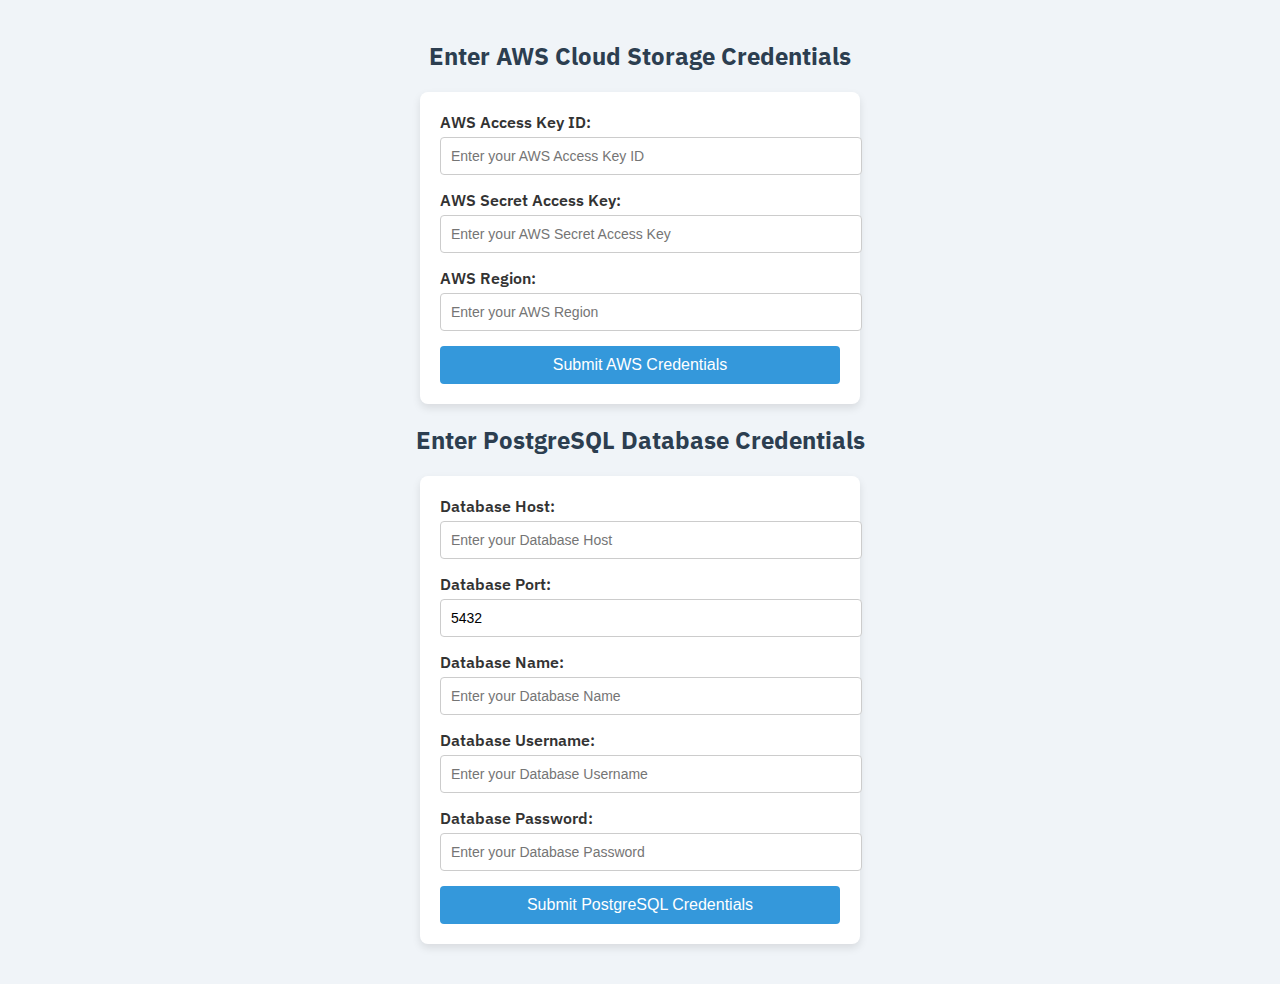
==== backend/templates/configure.html @ e6fbcd4a "Adding working backend" ====
<!DOCTYPE html>
<html lang="en">
<head>
    <meta charset="UTF-8">
    <meta name="viewport" content="width=device-width, initial-scale=1.0">
    <title>Cloud & PostgreSQL Credentials</title>
    <link href="https://fonts.googleapis.com/css2?family=IBM+Plex+Sans:wght@400;600&display=swap" rel="stylesheet">
    <link rel="stylesheet" href="{{ url_for('static', filename='style.css') }}">
    <style>
        body {
            font-family: 'IBM Plex Sans', sans-serif;
            background-color: #f0f4f8;
            color: #333;
            margin: 0;
            padding: 0;
            display: flex;
            justify-content: center;
            align-items: center;
            min-height: 100vh;
        }
        h2, h3 {
            text-align: center;
            color: #2c3e50;
        }
        form {
            background-color: #fff;
            padding: 20px;
            border-radius: 8px;
            box-shadow: 0 4px 8px rgba(0, 0, 0, 0.1);
            max-width: 400px;
            margin: 20px auto;
        }
        label {
            font-weight: 600;
            margin-bottom: 5px;
            display: block;
        }
        input[type="text"], input[type="password"] {
            width: 100%;
            padding: 10px;
            margin-bottom: 15px;
            border: 1px solid #ccc;
            border-radius: 4px;
            font-size: 14px;
        }
        button {
            width: 100%;
            background-color: #3498db;
            color: white;
            padding: 10px;
            border: none;
            border-radius: 4px;
            font-size: 16px;
            cursor: pointer;
        }
        button:hover {
            background-color: #2980b9;
        }
        h3 {
            margin-top: 20px;
            color: #e74c3c;
        }
        .container {
            width: 100%;
            padding: 20px;
        }
    </style>
</head>
<body>
    <div class="container">
        <h2>Enter AWS Cloud Storage Credentials</h2>
        <form id="cloud-credentials-form">
            <label for="access-key">AWS Access Key ID:</label>
            <input type="text" id="access-key" name="access-key" placeholder="Enter your AWS Access Key ID" required>
            
            <label for="secret-key">AWS Secret Access Key:</label>
            <input type="password" id="secret-key" name="secret-key" placeholder="Enter your AWS Secret Access Key" required>
            
            <label for="region">AWS Region:</label>
            <input type="text" id="region" name="region" placeholder="Enter your AWS Region" required>
            
            <button type="submit">Submit AWS Credentials</button>
        </form>

        <h3 id="cloud-message"></h3>

        <h2>Enter PostgreSQL Database Credentials</h2>
        <form id="postgres-credentials-form">
            <label for="db-host">Database Host:</label>
            <input type="text" id="db-host" name="db-host" placeholder="Enter your Database Host" required>
            
            <label for="db-port">Database Port:</label>
            <input type="text" id="db-port" name="db-port" value="5432" required>
            
            <label for="db-name">Database Name:</label>
            <input type="text" id="db-name" name="db-name" placeholder="Enter your Database Name" required>
            
            <label for="db-user">Database Username:</label>
            <input type="text" id="db-user" name="db-user" placeholder="Enter your Database Username" required>
            
            <label for="db-password">Database Password:</label>
            <input type="password" id="db-password" name="db-password" placeholder="Enter your Database Password" required>
            
            <button type="submit">Submit PostgreSQL Credentials</button>
        </form>

        <h3 id="postgres-message"></h3>
    </div>

    <script>
        // AWS Cloud Credentials Form Submission
        document.getElementById("cloud-credentials-form").onsubmit = async function(event) {
            event.preventDefault();  // Prevent form from reloading the page
            const accessKey = document.getElementById("access-key").value;
            const secretKey = document.getElementById("secret-key").value;
            const region = document.getElementById("region").value;

            // Send the cloud credentials to the backend (Flask)
            const response = await fetch("/get_files", {
                method: "POST",
                headers: {
                    "Content-Type": "application/json"
                },
                body: JSON.stringify({
                    access_key: accessKey,
                    secret_key: secretKey,
                    region: region
                })
            });

            const data = await response.json();
            if (data.success) {
                document.getElementById("cloud-message").innerText = "AWS files downloaded successfully!";
            } else {
                document.getElementById("cloud-message").innerText = "Error: " + data.message;
            }
        };

        // PostgreSQL Credentials Form Submission
        document.getElementById("postgres-credentials-form").onsubmit = async function(event) {
            event.preventDefault();  // Prevent form from reloading the page
            const dbHost = document.getElementById("db-host").value;
            const dbPort = document.getElementById("db-port").value;
            const dbName = document.getElementById("db-name").value;
            const dbUser = document.getElementById("db-user").value;
            const dbPassword = document.getElementById("db-password").value;

            // Send the PostgreSQL credentials to the backend (Flask)
            const response = await fetch("/connect_postgres", {
                method: "POST",
                headers: {
                    "Content-Type": "application/json"
                },
                body: JSON.stringify({
                    db_host: dbHost,
                    db_port: dbPort,
                    db_name: dbName,
                    db_user: dbUser,
                    db_password: dbPassword
                })
            });

            const data = await response.json();
            if (data.success) {
                document.getElementById("postgres-message").innerText = "PostgreSQL connected successfully!";
            } else {
                document.getElementById("postgres-message").innerText = "Error: " + data.message;
            }
        };
    </script>
</body>
</html>
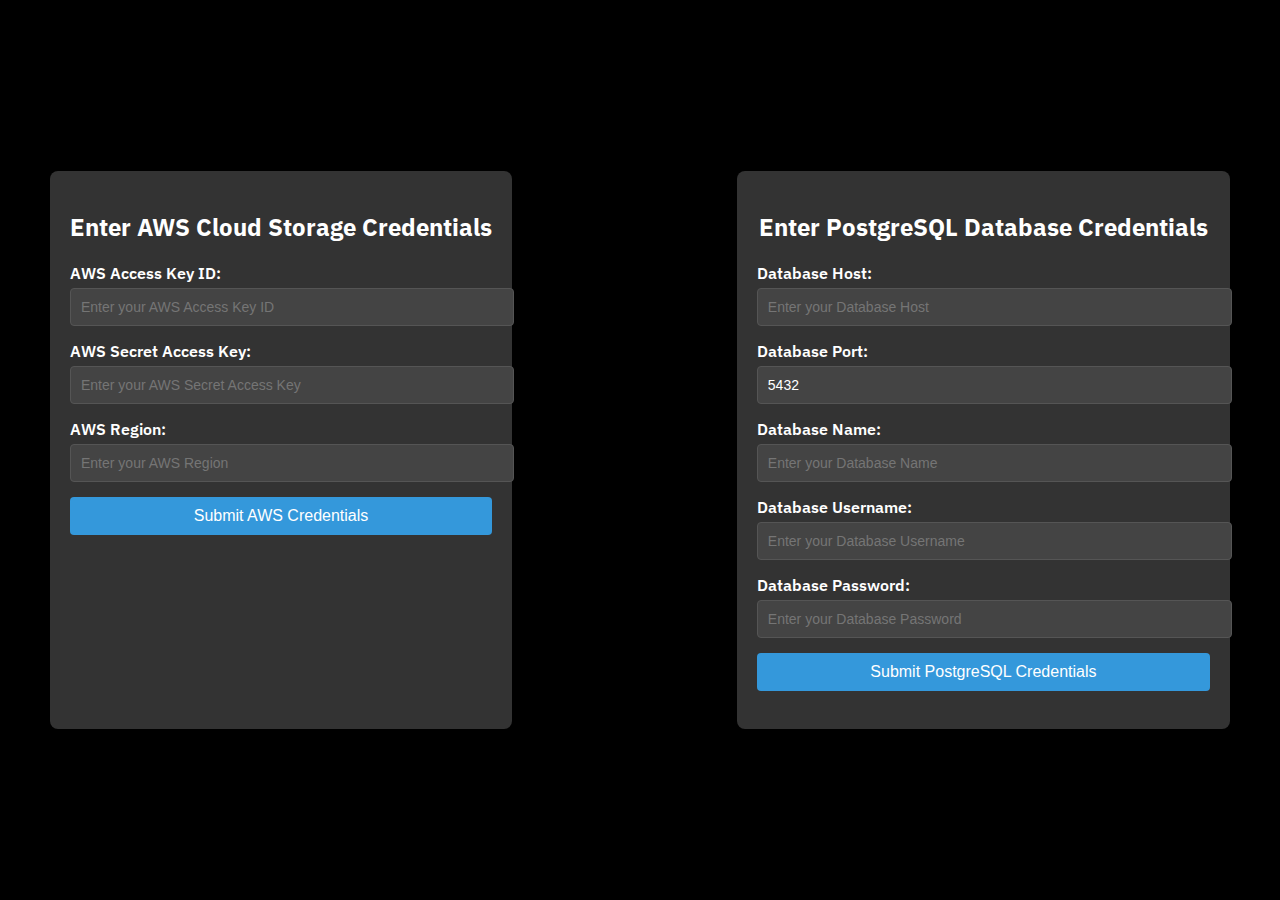
==== commit 25679ce9: "Connecting all pages" ====
--- a/backend/templates/configure.html
+++ b/backend/templates/configure.html
@@ -9,8 +9,8 @@
     <style>
         body {
             font-family: 'IBM Plex Sans', sans-serif;
-            background-color: #f0f4f8;
-            color: #333;
+            background-color: #000; /* Black background */
+            color: #fff; /* White text */
             margin: 0;
             padding: 0;
             display: flex;
@@ -18,17 +18,25 @@
             align-items: center;
             min-height: 100vh;
         }
+        .container {
+            display: flex;
+            justify-content: space-between;
+            width: 100%;
+            max-width: 1200px;
+            padding: 20px;
+        }
+        .form-container {
+            background-color: #333; /* Darker background for the form */
+            padding: 20px;
+            border-radius: 8px;
+            box-shadow: 0 4px 8px rgba(0, 0, 0, 0.3);
+            max-width: 500px;
+            margin: 10px;
+            color: #fff;
+        }
         h2, h3 {
             text-align: center;
-            color: #2c3e50;
-        }
-        form {
-            background-color: #fff;
-            padding: 20px;
-            border-radius: 8px;
-            box-shadow: 0 4px 8px rgba(0, 0, 0, 0.1);
-            max-width: 400px;
-            margin: 20px auto;
+            color: #fff;
         }
         label {
             font-weight: 600;
@@ -39,9 +47,11 @@
             width: 100%;
             padding: 10px;
             margin-bottom: 15px;
-            border: 1px solid #ccc;
+            border: 1px solid #555; /* Darker border */
             border-radius: 4px;
             font-size: 14px;
+            background-color: #444; /* Darker input background */
+            color: #fff;
         }
         button {
             width: 100%;
@@ -56,59 +66,70 @@
         button:hover {
             background-color: #2980b9;
         }
-        h3 {
+        .result-button {
+            text-align: center;
             margin-top: 20px;
-            color: #e74c3c;
-        }
-        .container {
-            width: 100%;
-            padding: 20px;
+        }
+        .result-button button {
+            background-color: #2ecc71; /* Green button for results */
+        }
+        .result-button button:hover {
+            background-color: #27ae60;
         }
     </style>
 </head>
 <body>
     <div class="container">
-        <h2>Enter AWS Cloud Storage Credentials</h2>
-        <form id="cloud-credentials-form">
-            <label for="access-key">AWS Access Key ID:</label>
-            <input type="text" id="access-key" name="access-key" placeholder="Enter your AWS Access Key ID" required>
-            
-            <label for="secret-key">AWS Secret Access Key:</label>
-            <input type="password" id="secret-key" name="secret-key" placeholder="Enter your AWS Secret Access Key" required>
-            
-            <label for="region">AWS Region:</label>
-            <input type="text" id="region" name="region" placeholder="Enter your AWS Region" required>
-            
-            <button type="submit">Submit AWS Credentials</button>
-        </form>
-
-        <h3 id="cloud-message"></h3>
-
-        <h2>Enter PostgreSQL Database Credentials</h2>
-        <form id="postgres-credentials-form">
-            <label for="db-host">Database Host:</label>
-            <input type="text" id="db-host" name="db-host" placeholder="Enter your Database Host" required>
-            
-            <label for="db-port">Database Port:</label>
-            <input type="text" id="db-port" name="db-port" value="5432" required>
-            
-            <label for="db-name">Database Name:</label>
-            <input type="text" id="db-name" name="db-name" placeholder="Enter your Database Name" required>
-            
-            <label for="db-user">Database Username:</label>
-            <input type="text" id="db-user" name="db-user" placeholder="Enter your Database Username" required>
-            
-            <label for="db-password">Database Password:</label>
-            <input type="password" id="db-password" name="db-password" placeholder="Enter your Database Password" required>
-            
-            <button type="submit">Submit PostgreSQL Credentials</button>
-        </form>
-
-        <h3 id="postgres-message"></h3>
+        <div class="form-container">
+            <h2>Enter AWS Cloud Storage Credentials</h2>
+            <form id="cloud-credentials-form">
+                <label for="access-key">AWS Access Key ID:</label>
+                <input type="text" id="access-key" name="access-key" placeholder="Enter your AWS Access Key ID" required>
+                
+                <label for="secret-key">AWS Secret Access Key:</label>
+                <input type="password" id="secret-key" name="secret-key" placeholder="Enter your AWS Secret Access Key" required>
+                
+                <label for="region">AWS Region:</label>
+                <input type="text" id="region" name="region" placeholder="Enter your AWS Region" required>
+                
+                <button type="submit">Submit AWS Credentials</button>
+            </form>
+            <h3 id="cloud-message"></h3>
+        </div>
+
+        <div class="form-container">
+            <h2>Enter PostgreSQL Database Credentials</h2>
+            <form id="postgres-credentials-form">
+                <label for="db-host">Database Host:</label>
+                <input type="text" id="db-host" name="db-host" placeholder="Enter your Database Host" required>
+                
+                <label for="db-port">Database Port:</label>
+                <input type="text" id="db-port" name="db-port" value="5432" required>
+                
+                <label for="db-name">Database Name:</label>
+                <input type="text" id="db-name" name="db-name" placeholder="Enter your Database Name" required>
+                
+                <label for="db-user">Database Username:</label>
+                <input type="text" id="db-user" name="db-user" placeholder="Enter your Database Username" required>
+                
+                <label for="db-password">Database Password:</label>
+                <input type="password" id="db-password" name="db-password" placeholder="Enter your Database Password" required>
+                
+                <button type="submit">Submit PostgreSQL Credentials</button>
+            </form>
+            <h3 id="postgres-message"></h3>
+        </div>
+    </div>
+
+    <div class="result-button">
+        <button id="results-button" style="display: none;">Results</button>
     </div>
 
     <script>
         // AWS Cloud Credentials Form Submission
+        let cloudSuccess = false;
+        let postgresSuccess = false;
+
         document.getElementById("cloud-credentials-form").onsubmit = async function(event) {
             event.preventDefault();  // Prevent form from reloading the page
             const accessKey = document.getElementById("access-key").value;
@@ -116,23 +137,34 @@
             const region = document.getElementById("region").value;
 
             // Send the cloud credentials to the backend (Flask)
-            const response = await fetch("/get_files", {
-                method: "POST",
-                headers: {
-                    "Content-Type": "application/json"
-                },
-                body: JSON.stringify({
-                    access_key: accessKey,
-                    secret_key: secretKey,
-                    region: region
-                })
-            });
-
-            const data = await response.json();
-            if (data.success) {
-                document.getElementById("cloud-message").innerText = "AWS files downloaded successfully!";
-            } else {
-                document.getElementById("cloud-message").innerText = "Error: " + data.message;
+            try {
+                const response = await fetch("/get_files", {
+                    method: "POST",
+                    headers: {
+                        "Content-Type": "application/json"
+                    },
+                    body: JSON.stringify({
+                        access_key: accessKey,
+                        secret_key: secretKey,
+                        region: region
+                    })
+                });
+
+                const data = await response.json();
+                if (data.success) {
+                    document.getElementById("cloud-message").innerText = "AWS files downloaded successfully!";
+                    cloudSuccess = true;
+                } else {
+                    document.getElementById("cloud-message").innerText = "Error: " + data.message;
+                    cloudSuccess = false;
+                }
+
+                updateResultButtonVisibility();
+            } catch (error) {
+                console.error("Error submitting AWS credentials:", error);
+                document.getElementById("cloud-message").innerText = "Error: Unable to submit AWS credentials.";
+                cloudSuccess = false;
+                updateResultButtonVisibility();
             }
         };
 
@@ -146,26 +178,51 @@
             const dbPassword = document.getElementById("db-password").value;
 
             // Send the PostgreSQL credentials to the backend (Flask)
-            const response = await fetch("/connect_postgres", {
-                method: "POST",
-                headers: {
-                    "Content-Type": "application/json"
-                },
-                body: JSON.stringify({
-                    db_host: dbHost,
-                    db_port: dbPort,
-                    db_name: dbName,
-                    db_user: dbUser,
-                    db_password: dbPassword
-                })
-            });
-
-            const data = await response.json();
-            if (data.success) {
-                document.getElementById("postgres-message").innerText = "PostgreSQL connected successfully!";
+            try {
+                const response = await fetch("/connect_postgres", {
+                    method: "POST",
+                    headers: {
+                        "Content-Type": "application/json"
+                    },
+                    body: JSON.stringify({
+                        db_host: dbHost,
+                        db_port: dbPort,
+                        db_name: dbName,
+                        db_user: dbUser,
+                        db_password: dbPassword
+                    })
+                });
+
+                const data = await response.json();
+                if (data.success) {
+                    document.getElementById("postgres-message").innerText = "PostgreSQL connected successfully!";
+                    postgresSuccess = true;
+                } else {
+                    document.getElementById("postgres-message").innerText = "Error: " + data.message;
+                    postgresSuccess = false;
+                }
+
+                updateResultButtonVisibility();
+            } catch (error) {
+                console.error("Error submitting PostgreSQL credentials:", error);
+                document.getElementById("postgres-message").innerText = "Error: Unable to submit PostgreSQL credentials.";
+                postgresSuccess = false;
+                updateResultButtonVisibility();
+            }
+        };
+
+        function updateResultButtonVisibility() {
+            // Show the Results button if at least one form submission is successful
+            if (cloudSuccess || postgresSuccess) {
+                document.getElementById("results-button").style.display = "block";
             } else {
-                document.getElementById("postgres-message").innerText = "Error: " + data.message;
+                document.getElementById("results-button").style.display = "none";
             }
+        }
+
+        // Redirect to /dashboard when the results button is clicked
+        document.getElementById("results-button").onclick = function() {
+            window.location.href = "/dashboard";
         };
     </script>
 </body>
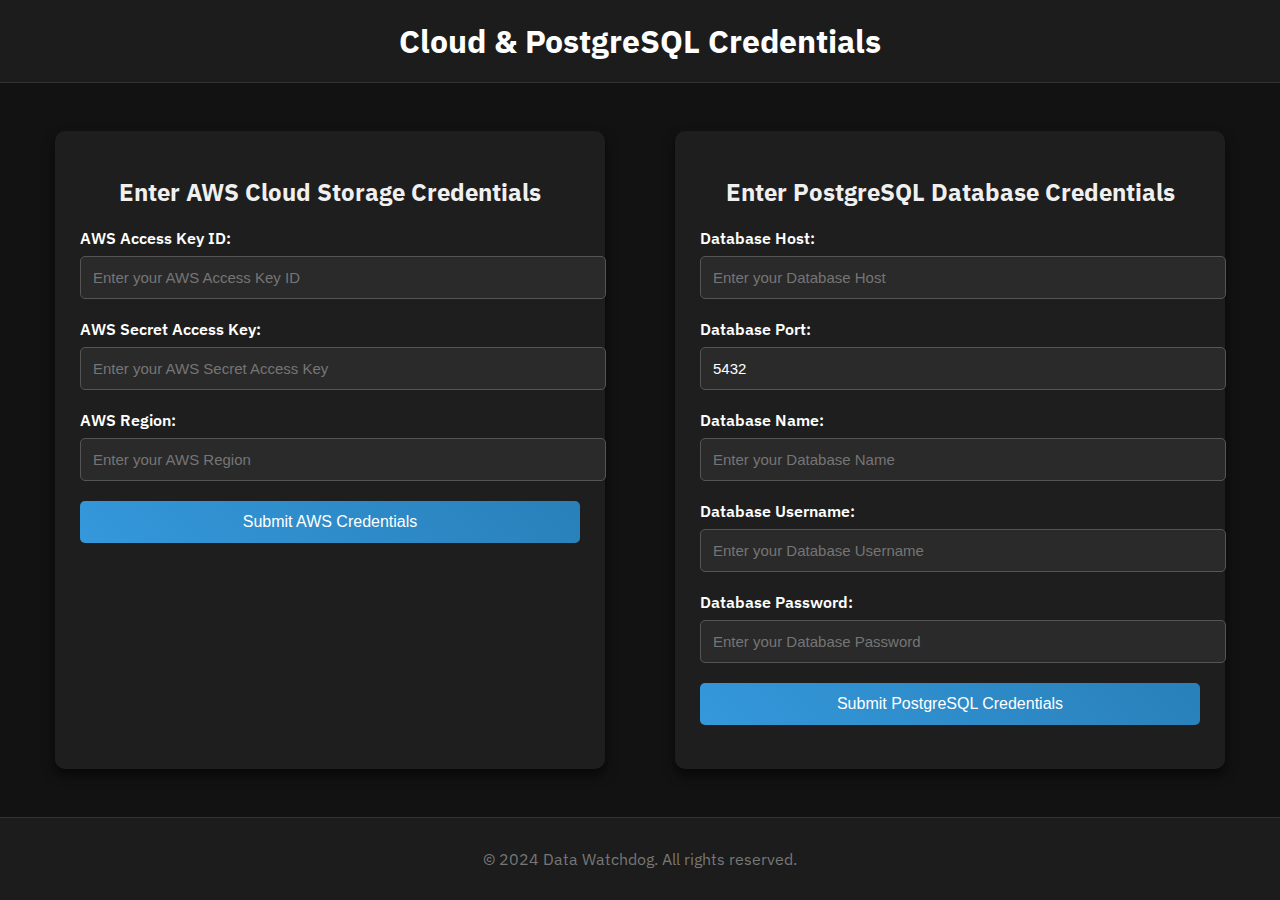
==== commit 392418aa: "Adding everything except download functionality" ====
--- a/backend/templates/configure.html
+++ b/backend/templates/configure.html
@@ -7,78 +7,168 @@
     <link href="https://fonts.googleapis.com/css2?family=IBM+Plex+Sans:wght@400;600&display=swap" rel="stylesheet">
     <link rel="stylesheet" href="{{ url_for('static', filename='style.css') }}">
     <style>
+        /* Global Styles */
         body {
             font-family: 'IBM Plex Sans', sans-serif;
-            background-color: #000; /* Black background */
-            color: #fff; /* White text */
+            background-color: #121212; /* Dark background */
+            color: #fff;
             margin: 0;
             padding: 0;
+            min-height: 100vh;
             display: flex;
-            justify-content: center;
-            align-items: center;
-            min-height: 100vh;
-        }
+            flex-direction: column;
+            justify-content: space-between;
+        }
+
+        /* Header Styles */
+        header {
+            background-color: #1c1c1c;
+            padding: 20px;
+            text-align: center;
+            border-bottom: 1px solid #333;
+        }
+
+        header h1 {
+            margin: 0;
+            color: #fff;
+        }
+
+        /* Footer Styles */
+        footer {
+            background-color: #1c1c1c;
+            padding: 15px;
+            text-align: center;
+            color: #777;
+            border-top: 1px solid #333;
+        }
+
+        /* Main Container Styles */
         .container {
             display: flex;
             justify-content: space-between;
+            flex-wrap: wrap;
             width: 100%;
             max-width: 1200px;
+            margin: auto;
             padding: 20px;
         }
+
+        /* Form Container */
         .form-container {
-            background-color: #333; /* Darker background for the form */
-            padding: 20px;
-            border-radius: 8px;
-            box-shadow: 0 4px 8px rgba(0, 0, 0, 0.3);
+            background-color: #1e1e1e;
+            padding: 25px;
+            border-radius: 10px;
+            box-shadow: 0 6px 12px rgba(0, 0, 0, 0.6);
             max-width: 500px;
-            margin: 10px;
-            color: #fff;
-        }
+            margin: 15px;
+            width: 100%;
+            transition: transform 0.2s ease;
+        }
+
+        .form-container:hover {
+            transform: translateY(-5px);
+        }
+
         h2, h3 {
             text-align: center;
-            color: #fff;
-        }
+            color: #f0f0f0;
+        }
+
         label {
             font-weight: 600;
-            margin-bottom: 5px;
+            margin-bottom: 8px;
             display: block;
         }
+
         input[type="text"], input[type="password"] {
             width: 100%;
-            padding: 10px;
-            margin-bottom: 15px;
-            border: 1px solid #555; /* Darker border */
-            border-radius: 4px;
-            font-size: 14px;
-            background-color: #444; /* Darker input background */
+            padding: 12px;
+            margin-bottom: 20px;
+            border: 1px solid #555;
+            border-radius: 5px;
+            font-size: 15px;
+            background-color: #2a2a2a;
             color: #fff;
-        }
+            transition: border-color 0.3s ease, background-color 0.3s ease;
+        }
+
+        input[type="text"]:focus, input[type="password"]:focus {
+            border-color: #3498db;
+            background-color: #333;
+        }
+
         button {
             width: 100%;
-            background-color: #3498db;
+            background-image: linear-gradient(45deg, #3498db, #2980b9);
             color: white;
-            padding: 10px;
+            padding: 12px;
             border: none;
-            border-radius: 4px;
+            border-radius: 5px;
             font-size: 16px;
             cursor: pointer;
-        }
+            transition: background 0.3s ease, box-shadow 0.3s ease;
+        }
+
         button:hover {
-            background-color: #2980b9;
-        }
+            background-image: linear-gradient(45deg, #2980b9, #1c6ea4);
+            box-shadow: 0 4px 12px rgba(52, 152, 219, 0.5);
+        }
+
+        /* Result Button Styling */
         .result-button {
             text-align: center;
             margin-top: 20px;
-        }
+            display: none; /* Initially hidden */
+        }
+
         .result-button button {
-            background-color: #2ecc71; /* Green button for results */
-        }
+            background-image: linear-gradient(45deg, #2ecc71, #27ae60);
+            width: auto;
+            padding: 12px 30px;
+        }
+
         .result-button button:hover {
-            background-color: #27ae60;
+            background-image: linear-gradient(45deg, #27ae60, #1e8d4e);
+            box-shadow: 0 4px 12px rgba(46, 204, 113, 0.5);
+        }
+
+        /* Pulsing Animation */
+        .result-button button {
+            animation: pulse 2s infinite;
+        }
+
+        @keyframes pulse {
+            0% {
+                transform: scale(1);
+            }
+            50% {
+                transform: scale(1.05);
+            }
+            100% {
+                transform: scale(1);
+            }
+        }
+
+        /* Responsive Styles */
+        @media (max-width: 768px) {
+            .container {
+                flex-direction: column;
+                align-items: center;
+            }
+
+            .form-container {
+                max-width: 100%;
+            }
         }
     </style>
 </head>
 <body>
+    <!-- Header Section -->
+    <header>
+        <h1>Cloud & PostgreSQL Credentials</h1>
+    </header>
+
+    <!-- Main Content -->
     <div class="container">
         <div class="form-container">
             <h2>Enter AWS Cloud Storage Credentials</h2>
@@ -121,22 +211,26 @@
         </div>
     </div>
 
-    <div class="result-button">
-        <button id="results-button" style="display: none;">Results</button>
+    <!-- Result Button -->
+    <div class="result-button" id="result-container">
+        <button id="results-button">View Results</button>
     </div>
 
+    <!-- Footer Section -->
+    <footer>
+        <p>&copy; 2024 Data Watchdog. All rights reserved.</p>
+    </footer>
+
     <script>
-        // AWS Cloud Credentials Form Submission
         let cloudSuccess = false;
         let postgresSuccess = false;
 
         document.getElementById("cloud-credentials-form").onsubmit = async function(event) {
-            event.preventDefault();  // Prevent form from reloading the page
+            event.preventDefault();
             const accessKey = document.getElementById("access-key").value;
             const secretKey = document.getElementById("secret-key").value;
             const region = document.getElementById("region").value;
 
-            // Send the cloud credentials to the backend (Flask)
             try {
                 const response = await fetch("/get_files", {
                     method: "POST",
@@ -158,26 +252,22 @@
                     document.getElementById("cloud-message").innerText = "Error: " + data.message;
                     cloudSuccess = false;
                 }
-
                 updateResultButtonVisibility();
             } catch (error) {
-                console.error("Error submitting AWS credentials:", error);
                 document.getElementById("cloud-message").innerText = "Error: Unable to submit AWS credentials.";
                 cloudSuccess = false;
                 updateResultButtonVisibility();
             }
         };
 
-        // PostgreSQL Credentials Form Submission
         document.getElementById("postgres-credentials-form").onsubmit = async function(event) {
-            event.preventDefault();  // Prevent form from reloading the page
+            event.preventDefault();
             const dbHost = document.getElementById("db-host").value;
             const dbPort = document.getElementById("db-port").value;
             const dbName = document.getElementById("db-name").value;
             const dbUser = document.getElementById("db-user").value;
             const dbPassword = document.getElementById("db-password").value;
 
-            // Send the PostgreSQL credentials to the backend (Flask)
             try {
                 const response = await fetch("/connect_postgres", {
                     method: "POST",
@@ -201,10 +291,8 @@
                     document.getElementById("postgres-message").innerText = "Error: " + data.message;
                     postgresSuccess = false;
                 }
-
                 updateResultButtonVisibility();
             } catch (error) {
-                console.error("Error submitting PostgreSQL credentials:", error);
                 document.getElementById("postgres-message").innerText = "Error: Unable to submit PostgreSQL credentials.";
                 postgresSuccess = false;
                 updateResultButtonVisibility();
@@ -212,15 +300,13 @@
         };
 
         function updateResultButtonVisibility() {
-            // Show the Results button if at least one form submission is successful
             if (cloudSuccess || postgresSuccess) {
-                document.getElementById("results-button").style.display = "block";
+                document.getElementById("result-container").style.display = "block";
             } else {
-                document.getElementById("results-button").style.display = "none";
-            }
-        }
-
-        // Redirect to /dashboard when the results button is clicked
+                document.getElementById("result-container").style.display = "none";
+            }
+        }
+
         document.getElementById("results-button").onclick = function() {
             window.location.href = "/dashboard";
         };
